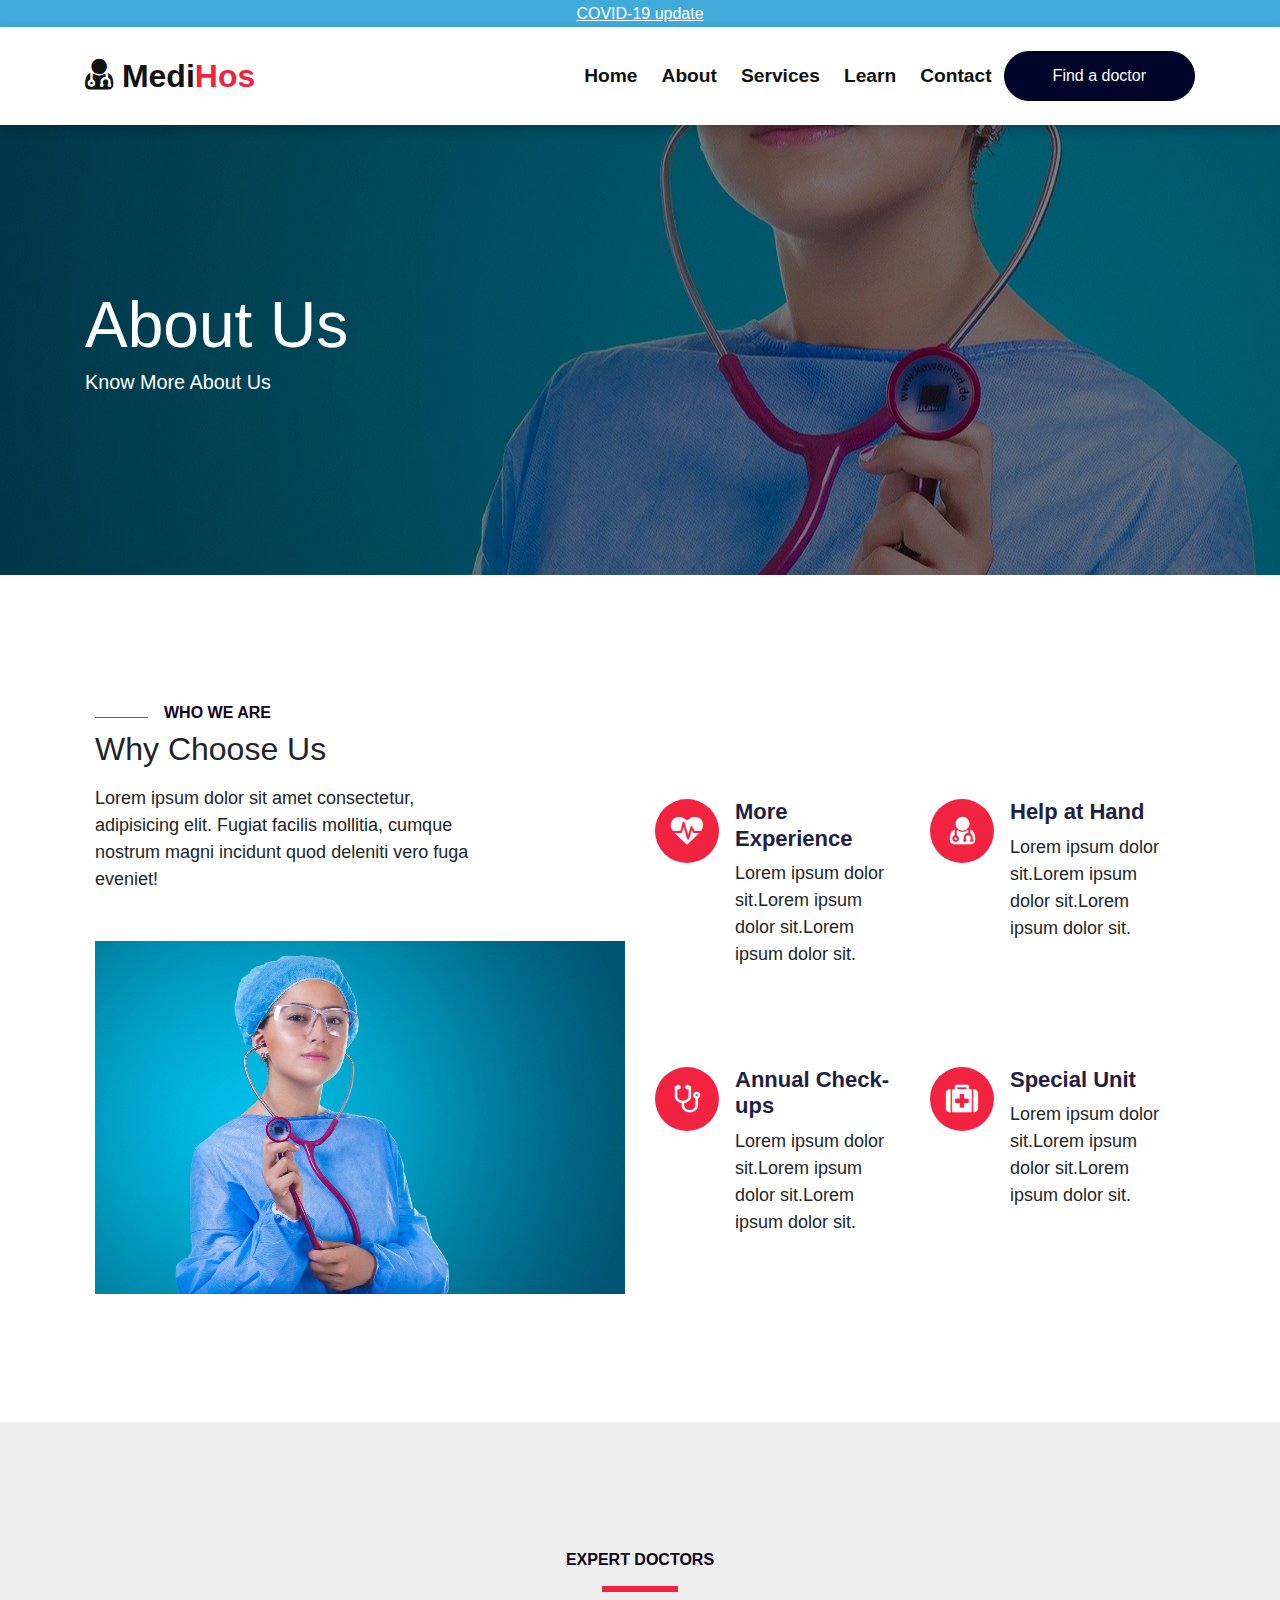
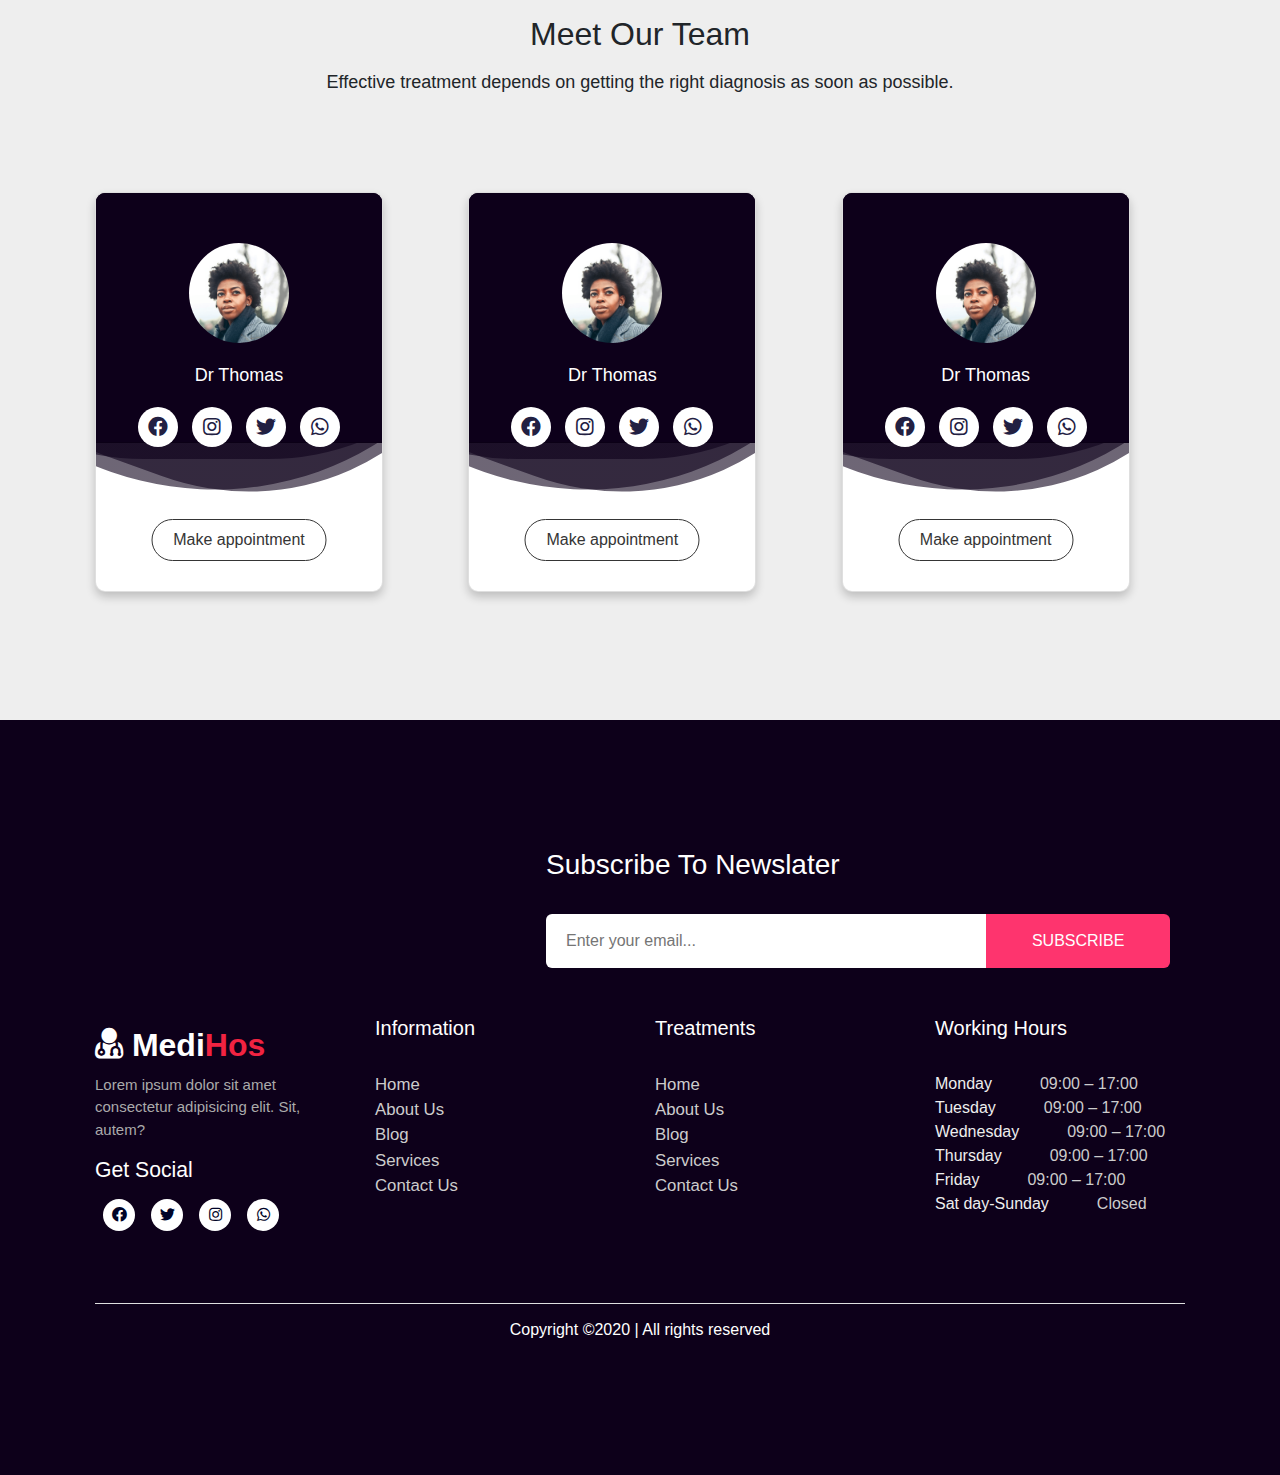
==== about.html @ 7fd62945 "initial commit" ====
<!DOCTYPE html>
<html lang="en">
<head>
    <meta charset="UTF-8">
    <meta name="viewport" content="width=device-width, initial-scale=1.0">
    <title>MEDIHOS HOPITAL| ABOUT</title>
    <link rel="shortcut icon" href="#">

    <!-- bootstrap cdn -->
    <link rel="stylesheet" href="https://stackpath.bootstrapcdn.com/bootstrap/4.5.2/css/bootstrap.min.css" integrity="sha384-JcKb8q3iqJ61gNV9KGb8thSsNjpSL0n8PARn9HuZOnIxN0hoP+VmmDGMN5t9UJ0Z" crossorigin="anonymous">

    <!-- google icons -->
    <link href="https://fonts.googleapis.com/icon?family=Material+Icons" rel="stylesheet">

    <!-- fontawesome icons -->
    <link rel="stylesheet" href="https://cdnjs.cloudflare.com/ajax/libs/font-awesome/5.12.1/css/all.min.css">
    <link rel="stylesheet" href="https://cdnjs.cloudflare.com/ajax/libs/font-awesome/4.7.0/css/font-awesome.min.css">
    <!-- custom css -->
    <link rel="stylesheet" href="css/main.css">
</head>
<body>

    <!-- small header -->
    <div class="header-sm">
        <div class="container">
            <a href="#">COVID-19 update</a>
        </div>
    </div>
    <!-- end -->
    
    <!-- navigation -->
    <nav class="navbar navbar-expand-lg">
        <div class="container">
            <a class="navbar-brand" href="/index.html"><i class="fa fa-user-md"></i> Medi<span>Hos</span></a>

            <button class="navbar-toggler"
            type="button"
            data-toggle="collapse"
            data-target="#navbarResponsive">
                <div class="toggler-icon"></div>
                <div class="toggler-icon"></div>
                <div class="toggler-icon"></div>
            </button>

            <div class="collapse navbar-collapse" id="navbarResponsive">
                <ul class="navbar-nav ml-auto">
                    <li class="nav-item">
                        <a href="/index.html" class="nav-link">Home</a>
                    </li>
                    <li class="nav-item">
                        <a href="/about.html" class="nav-link active">About</a>
                    </li>
                    <li class="nav-item">
                        <a href="/services.html" class="nav-link">Services</a>
                    </li>
                    <li class="nav-item">
                        <a href="/blog.html" class="nav-link">Learn</a>
                    </li>
                    <li class="nav-item">
                        <a href="/contact.html" class="nav-link">Contact</a>
                    </li>
                </ul>

                <a class="btn" href="/contact.html">Find a doctor</a>
            </div>

        </div>
    </nav>
    <!-- end -->

    <!-- hero section -->
    <div class="hero-sm">
        <div class="container">
            <h2 class="mb-1">
                About Us
            </h2>
            <p>Know more about us</p>
        </div>
    </div>
    <!-- end -->

    <!-- =============== END HEADER =============  -->


    <!-- about us -->
    <section class="about about-p">
        <div class="container py-5">
            <div class="row">
                <div class="col-md-6">
                    <div class="title">
                        <h6><span></span>Who we are</h6>
                        <h2 class="mb-3">
                            Why Choose Us
                        </h2>
                        <p class="mb-5">
                            Lorem ipsum dolor sit amet 
                            consectetur, adipisicing elit. 
                            Fugiat facilis mollitia, cumque 
                            nostrum magni incidunt quod 
                            deleniti vero fuga eveniet!
                        </p>
                    </div>
                    <div class="image-cont">
                        <img src="/image/nurse-2141808_1920.jpg" alt="image" class="img-fluid">
                    </div>
                </div>

                <div class="col-md-6 d-flex justify-content-center mt-5">
                    <div class="feature-cont mt-5">
                        <div class="feature">
                                <div class="icon">
                                    <i class="fa fa-heartbeat"></i>
                                </div>
                                <div class="info-feature">
                                    <h5>More Experience</h5>
                                    <p>
                                        Lorem ipsum dolor sit.Lorem 
                                        ipsum dolor sit.Lorem ipsum 
                                        dolor sit.
                                    </p>
                                </div>
                        </div>

                        <div class="feature">
                                <div class="icon">
                                    <i class="fa fa-user-md"></i>
                                </div>
                                <div class="info-feature">
                                    <h5>Help at Hand</h5>
                                    <p>
                                        Lorem ipsum dolor sit.Lorem 
                                        ipsum dolor sit.Lorem ipsum 
                                        dolor sit.
                                    </p>
                                </div>
                        </div>

                        <div class="feature">
                                <div class="icon">
                                    <i class="fa fa-stethoscope"></i>
                                </div>
                                <div class="info-feature">
                                    <h5>Annual Check-ups</h5>
                                    <p>
                                        Lorem ipsum dolor sit.Lorem 
                                        ipsum dolor sit.Lorem ipsum 
                                        dolor sit.
                                    </p>
                                </div>
                        </div>

                        <div class="feature">
                                <div class="icon">
                                    <i class="fa fa-medkit"></i>
                                </div>
                                <div class="info-feature">
                                    <h5>Special Unit</h5>
                                    <p>
                                        Lorem ipsum dolor sit.Lorem 
                                        ipsum dolor sit.Lorem ipsum 
                                        dolor sit.
                                    </p>
                                </div>
                        </div>
                    </div>
                </div>
            </div>
        </div>
    </section>
    <!-- end -->

    <!-- our team -->
    <section class="team">
        <div class="container py-5">
            <div class="title text-center">
                <h6>expert doctors</h6>
                <p class="line"></p>
                <h2 class="mb-3">
                    Meet Our Team
                </h2>
                <p class="mb-5 mx-auto">
                    Effective treatment depends on 
                    getting the right diagnosis as 
                    soon as possible.
                </p>
            </div>
            <div class="row">
                <div class="col-md-4 mt-5">
                    <div class="card">
                        <div class="card-header">
                            <img src="image/client2.png" class="rounded-circle card-img-top" alt="image">
                            <h5 class="card-title">Dr Thomas</h5>
                        </div>
                        <div class="wave-container">
                            <div class="wave"></div>
                            <div class="wave"></div>
                            <div class="wave"></div>
                        </div>
                        <div class="icons">
                            <a href="#" class="link"><i class="fab fa-facebook-f"></i></a>
                            <a href="#" class="link"><i class="fab fa-instagram"></i></a>
                            <a href="#" class="link"><i class="fab fa-twitter"></i></a>
                            <a href="#" class="link"><i class="fab fa-whatsapp"></i></a>
                        </div>
                        <div class="more"><a href="#" class="btn btn-primary">Make appointment</a></div>
                    </div>
                </div>
                <div class="col-md-4 mt-5">
                    <div class="card">
                        <div class="card-header">
                            <img src="image/client2.png" class="rounded-circle card-img-top" alt="image">
                            <h5 class="card-title">Dr Thomas</h5>
                        </div>
                        <div class="wave-container">
                            <div class="wave"></div>
                            <div class="wave"></div>
                            <div class="wave"></div>
                        </div>
                        <div class="icons">
                            <a href="#" class="link"><i class="fab fa-facebook-f"></i></a>
                            <a href="#" class="link"><i class="fab fa-instagram"></i></a>
                            <a href="#" class="link"><i class="fab fa-twitter"></i></a>
                            <a href="#" class="link"><i class="fab fa-whatsapp"></i></a>
                        </div>
                        <div class="more"><a href="#" class="btn btn-primary">Make appointment</a></div>
                    </div>
                </div>
                <div class="col-md-4 mt-5">
                    <div class="card">
                        <div class="card-header">
                            <img src="image/client2.png" class="rounded-circle card-img-top" alt="image">
                            <h5 class="card-title">Dr Thomas</h5>
                        </div>
                        <div class="wave-container">
                            <div class="wave"></div>
                            <div class="wave"></div>
                            <div class="wave"></div>
                        </div>
                        <div class="icons">
                            <a href="#" class="link"><i class="fab fa-facebook-f"></i></a>
                            <a href="#" class="link"><i class="fab fa-instagram"></i></a>
                            <a href="#" class="link"><i class="fab fa-twitter"></i></a>
                            <a href="#" class="link"><i class="fab fa-whatsapp"></i></a>
                        </div>
                        <div class="more"><a href="#" class="btn btn-primary">Make appointment</a></div>
                    </div>
                </div>
            </div>
        </div>
    </section>
    <!-- end -->



    <!-- =================== FOOTER ================ -->
    <footer>
        <div class="container py-5">
            <div class="col-md-12 mb-5">
                <h3>Subscribe To Newslater</h3>
                <form action="#" method="post">
                    <input type="email" class="" name="Email" placeholder="Enter your email..." required="">
                    <button class="btn1"> Subscribe</button>
                </form>
            </div>
            <div class="row mt-5">
                <div class="col-md-3 about-f">
                    <a class="navbar-brand" href="/index.html"><i class="fa fa-user-md"></i> Medi<span>Hos</span></a>
                    <p>
                        Lorem ipsum dolor sit amet 
                        consectetur adipisicing elit. 
                        Sit, autem?
                    </p>
                    <h4>Get Social</h4>
                    <ul class="list-unstyled">
                        <li>
                            <a href="#" class="link"><i class="fab fa-facebook-f"></i></a>
                        </li>
                        <li>
                            <a href="#" class="link"><i class="fab fa-twitter"></i></a>
                        </li>
                        <li>
                            <a href="#" class="link"><i class="fab fa-instagram"></i></a>
                        </li>
                        <li>
                            <a href="#" class="link"><i class="fab fa-whatsapp"></i></a>
                        </li>
                    </ul>
                </div>
                <div class="col-md-3 info-f">
                    <h3 class="footer-title">Information</h3>
                    <ul class="list-unstyled">
                        <li>
                            <a href="index.html">Home</a>
                        </li>
                        <li>
                            <a href="about.html">About Us</a>
                        </li>
                        <li>
                            <a href="blog.html">Blog</a>
                        </li>
                        <li>
                            <a href="services.html">Services</a>
                        </li>
                        <li>
                            <a href="contact.html">Contact Us</a>
                        </li>
                    </ul>
                </div>
                <div class="col-md-3 info-f">
                    <h3 class="footer-title">Treatments</h3>
                    <ul class="list-unstyled">
                        <li>
                            <a href="index.html">Home</a>
                        </li>
                        <li>
                            <a href="about.html">About Us</a>
                        </li>
                        <li>
                            <a href="blog.html">Blog</a>
                        </li>
                        <li>
                            <a href="services.html">Services</a>
                        </li>
                        <li>
                            <a href="contact.html">Contact Us</a>
                        </li>
                    </ul>
                </div>
                <div class="col-md-3 work-hrs">
                    <h3 class="footer-title">Working Hours</h3>
                    <ul class="wrk-schedule-block list-unstyled">
                        <li>Monday<span class="schedule-time pl-5">09:00 – 17:00</span></li>
                        <li>Tuesday<span class="schedule-time pl-5">09:00 – 17:00</span></li>
                        <li>Wednesday<span class="schedule-time pl-5">09:00 – 17:00</span></li>
                        <li>Thursday<span class="schedule-time pl-5">09:00 – 17:00</span></li>
                        <li>Friday<span class="schedule-time pl-5">09:00 – 17:00</span></li>
                        <li>Sat day-Sunday<span class="schedule-time pl-5">Closed</span></li>
                    </ul>
                </div>
            </div>

            <hr class="bg-light mt-5">

            <h6 class="copy text-center">Copyright &copy;2020 | All rights reserved</h6>
        </div>
    </footer>

    <div class="icons d-none">
        <a href="#" class="link"><i class="fab fa-facebook-f"></i></a>
        <a href="#" class="link"><i class="fab fa-instagram"></i></a>
        <a href="#" class="link"><i class="fab fa-twitter"></i></a>
        <a href="#" class="link"><i class="fab fa-whatsapp"></i></a>
        <a href="#" class="link"><i class="fa fa-long-arrow-right"></i></a>
    </div>

    <!-- JS, Popper.js, and jQuery -->
    <script src="https://code.jquery.com/jquery-3.5.1.slim.min.js" integrity="sha384-DfXdz2htPH0lsSSs5nCTpuj/zy4C+OGpamoFVy38MVBnE+IbbVYUew+OrCXaRkfj" crossorigin="anonymous"></script>
    <script src="https://cdn.jsdelivr.net/npm/popper.js@1.16.1/dist/umd/popper.min.js" integrity="sha384-9/reFTGAW83EW2RDu2S0VKaIzap3H66lZH81PoYlFhbGU+6BZp6G7niu735Sk7lN" crossorigin="anonymous"></script>
    <script src="https://stackpath.bootstrapcdn.com/bootstrap/4.5.2/js/bootstrap.min.js" integrity="sha384-B4gt1jrGC7Jh4AgTPSdUtOBvfO8shuf57BaghqFfPlYxofvL8/KUEfYiJOMMV+rV" crossorigin="anonymous"></script>
    
    <!-- custom script -->
    <script src="script/main.js"></script>
</body>
</html>
---- css/main.css ----
* {
    margin: 0;
    padding: 0;
    box-sizing: border-box;
}
body {
    overflow-x: hidden;
    font-family: 'Lucida Sans', 'Lucida Sans Regular', 'Lucida Grande', 'Lucida Sans Unicode', Geneva, Verdana, sans-serif;
}
a {
    text-decoration: none;
}
.btn{
    color: #fff;
    padding: 0.75rem 3rem;
    border: 0.2rem solid #fff;
    background: transparent;
    border-radius: 30px;
    transition: 0.3s ease;
}
.btn:hover {
    background: #fff;
    color: #f12341;
}


/* SMALL HEADER */
.header-sm {
    background: #40aadb;
    /* padding: 0.025rem; */
    color: #fff;
}
.header-sm .container {
    padding: 0.1rem;
    display: flex;
    align-items: center;
    justify-content: center;
}
.header-sm a {
    text-decoration: underline;
    color: #fff;
    transition: 0.3s ease;
}
.header-sm a:hover {
    color: #222042;
}

/* NAVIGATION */
.navbar {
    padding: 1.25rem;
    box-shadow: 0px 5px 10px 0 rgba(0, 0, 0, 0.2);
}
.navbar-brand {
    color: #111;
    font-weight: bolder;
    font-size: 2rem;
}
.navbar-brand i {
    font-size: 2.25rem;
}
.navbar-brand span {
    color: #f12341;
}
.navbar .toggler-icon {
    width: 2.75rem;
    height: 0.5rem;
    background-color: #222;
    margin-bottom: 0.25rem;
}

.nav-item {
    padding: 0.25rem;
}
.nav-link {
    font-size: 1.2rem;
    font-weight: 700;
    color: #111;
}

.navbar .btn {
    background: #000428 !important;
    border:0.1rem solid #000428 !important;
}
.navbar .btn:hover {
    background: transparent !important;
    color: #000428 !important;
    
}
/* END */

/* HERO */
.hero {
    background: linear-gradient(rgba(0,0,0,0.2), rgba(0,0,0,0.5)),
    url('/image/nurse-2141808_1920.jpg') no-repeat center center;
    background: linear-gradient( rgba(46, 108, 201, 0.3), 
    rgba(46, 82, 201, 0.2)),
    url('/image/pexels-gustavo-fring-4173251.jpg') no-repeat center;
    height: 100vh;
    background-size: cover;
    display: flex;
    align-items: center;
    justify-content: center;
}
.hero .container h2{
    font-size: 3.125rem;
    color: #fff;
    width: 50%;
}
.hero .container p{
    font-size: 1.125rem;
    color: #fff;
    width: 50%;
}
.container .btn{
    color: #fff;
    padding: 0.75rem 3rem;
    border: 0.2rem solid #fff;
    background: transparent;
    border-radius: 30px;
    transition: 0.3s ease;
}
.container .btn:hover {
    background: #fff;
    color: #f12341;
}
/* Medium (md) devices (tablets, 768px and up) */
@media (max-width: 768px) {
    .hero .container h2{
        font-size: 2.125rem;
        width: 100%;
    }
    .hero .container p{
        font-size: 0.75rem;
        width: 100%;
    }
}
/* end */

/* ABOUT SECTION */
.about {
    padding: 5rem;
}
.title h6 {
    text-transform: uppercase;
    font-weight: 900;
    color: #0d001a;
}
.title h6 span {
    background: #f12341;
    width: 10%;
    height: 0.1rem;
    display: inline-block;
    margin-right: 1rem;
}
.about .title h2 {
    width: 75%;
}
.title p {
    font-size: 1.125rem;
    width: 75%;
}

.about .feature-cont {
    display: grid;
    grid-template-columns: 1fr 1fr;
    grid-column-gap: 20px;
    grid-row-gap: 40px;
    margin-top: 40px;
}
.about .feature-cont .feature {
    margin-right: 1rem;
    display: flex;
}
.feature .icon {
    padding-right: 1rem;
}
.feature i {
    height: 4rem;
    width: 4rem;
    color: white;
    background: #f12341;
    border-radius: 50%;
    display: flex;
    justify-content: center;
    align-items: center;
    font-size: 2rem;
}
.feature h5 {
    font-size: 1.375rem;
    color: #222042;
    font-weight: 900;
}
.feature p {
    font-size: 1.125rem;
}

.about img {
    transform: scaleX(-1);
}

/* Medium (md) devices (tablets, 768px and up) */
@media (max-width: 768px) {
    .about {
        padding: 1rem;
        padding-top: 4rem;
    }
    .about .title h2 {
        width: 100%;
    }
    .title p {
        font-size: 1.125rem;
        width: 100%;
    }
    .about .feature-cont {
        display: grid;
        grid-template-columns: 1fr;
        grid-column-gap: 0px;
    }
    .about .img-fluid {
        margin-top: 3rem;
    }
}


/* SERVICES */
.services {
    background: #ddd;
    padding: 5rem;
}
.services .row {
    align-items: center;
}
.tests {
    margin-top: 2rem;
    margin-bottom: 2rem;
}
.tests .item {
    font-size: 1.125rem;
    color: #000428;
}
.tests .item i{
    color: #f12341;
    font-weight: 900;
    font-size: 1.125rem;
    padding-right: 1.25rem;
}
.services .btn {
    border-color: #f12341;
    background: #f12341;
}

/* Medium (md) devices (tablets, 768px and up) */
@media (max-width: 768px) {
    .services {
        padding: 1.2rem;
    }
    .services img {
        display: none;
    }
}


/* CONTACT */
.contact {
    background: linear-gradient(rgba(0,0,0,0.5), rgba(0,0,0,0.5)),
    url('/image/pexels-jonathan-meyer-668300.jpg') center center;
    background-attachment: fixed;
    padding: 5rem;
    color: #fff;
}
.contact .row {
    display: flex;
}
.apply-info .icon i {
    height: 5rem;
    width: 5rem;
    color: white;
    background: #f12341;
    border-radius: 50%;
    display: flex;
    justify-content: center;
    align-items: center;
    font-size: 2rem;
}
.apply-info .info-feature h5 {
    font-size: 1.375rem;
    font-weight: 900;
}
.apply-info .info-feature p {
    font-size: 1.025rem;
    color: #ddd;
}
.apply-info .info-feature a {
    font-size: 1.125rem;
    color: #fff;
    font-weight: 700;
}

.form-item {
    align-self: center;
}
.apply-form-cont {
    background: #777;
    padding: 0.75rem;

}
.apply-form {
    background: #fff;
    padding: 1rem;
    min-height: 500px;
    display: flex;
    align-items: center;
    border-radius: 0.25rem;
}
.apply-form form h5 {
    color: #000428;
    text-align: center;
    margin-bottom: 1.25rem;
    font-size: 2rem;
}
.apply-form form .btn{
    background:#f12341;
    border-color:#f12341;
    color: #fff;
    font-size: 1.125rem;
}
.apply-form form .btn:hover {
    background: transparent;
    color: #000428;
}

/* Medium (md) devices (tablets, 768px and up) */
@media (max-width: 768px) {
    .contact {
        padding: 1.25rem;
    }
}


/* Testimonials */
.testimonials {
    padding: 5rem;
}
.testimonials i {
    color: #f12341;
    font-size: 2rem;
    padding-right: 0.725rem;
}
.testimonials blockquote{
    font-style: italic;
}
.testimonials blockquote cite{
    font-style: normal;
    color: #000248;
}
p.line {
    background: #f12341;
    width: 7%;
    height: 0.4rem;
    display: inline-block;
    margin-top: 0.5rem;
}


/* ====================== ABOUT PAGE ====================== */
.hero-sm {
    background: linear-gradient(rgba(0,0,0,0.5), rgba(0,0,0,0.5)),
    url('/image/nurse-2141808_1920.jpg') no-repeat center center;
    height: 50vh;
    color: #fff;
    display: flex;
    align-items: center;
}
.hero-sm h2 {
    color: #fff;
    font-size: 4rem;
}
.hero-sm p {
    text-transform: capitalize;
    font-size: 1.2375rem;
}

/* team */
.team {
    background: #eee;
    padding: 5rem;
}
.team .card {
    position: relative;
    height: 25rem;
    width: 18rem;
    overflow: hidden;
    box-shadow: 0px 5px 10px 0 rgba(0, 0, 0, 0.2);
    border-radius: 10px;
    background: #fff;
}
.card-header {
    position: absolute;
    width: 100%;
    height: 250px;
    overflow: hidden;
    background: #0d001a;
    z-index: 1;
}
.card-header img {
    position: absolute;
    width: 100px;
    height: 100px;
    object-fit: cover;
    top: 50px;
    left: 50%;
    transform: translateX(-50%);
    border-radius: 50%;
}
.card-header h5 {
    color: #fff;
    font-size: 18px;
    margin-top: 160px;
    text-align: center;  
}

.wave-container {
    position: absolute;
    width: 100%;
    height: 70%;
    top: 0;
}
.wave {
    position: absolute;
    height: 600px;
    width: 620px;
    opacity: 0.6;
    border-radius: 40%;
    left: -200px;
    top: -112%;
    background: radial-gradient(#0d001a , #0d001a);
    animation: wave 5s infinite linear;
}
.wave:nth-child(1) {
    transform: rotate(20deg);
    top: -115%;
    border-bottom-left-radius: 50%;
}
.wave:nth-child(2) {
    transform: rotate(30deg);
    border-bottom-right-radius: 50%;
    top: -110%;
}
.wave:nth-child(3) {
    transform: rotate(360deg);
    top: -120%;
}

.card .icons {
    position: absolute;
    top: 52%;
    height: 100px;
    width: 100%;
    left: 50%;
    transform: translateX(-50%);
    z-index: 1;
    display: flex;
    justify-content: center;
}
.card .link {
    height: 40px;
    width: 40px;
    margin: 7px;
    color: #222042;
    background: #fff;
    border-radius: 50%;
    display: flex;
    justify-content: center;
    align-items: center;
    font-size: 20px;
    transition: 0.4s;
}
.card .link:hover {
    background: white;
    color: rgb(39, 39, 39);
}
.card .more {
    position: absolute;
    bottom: 30px;
    left: 50%;
    transform: translateX(-50%);
}
.card .more .btn {
    text-decoration: none;
    padding: 0.5rem 0.2rem;
    width: 175px;
    color: #353535;
    border: solid 1px #353535;
    border-radius: 30px;
    transition: 0.4s;
}
  
.card .more .btn:hover {
    background: #353535;
    color: white;
}
/* Medium (md) devices (tablets, 768px and up) */
@media (max-width: 768px) {
    .team {
        padding: 1.25rem;
    }
    .hero-sm h2 {
        font-size: 3rem;
    }
    p.line {
        width: 40%;
    }
    
    .team .row .col-md-4 {
        display: flex;
        justify-content: center;
    }
    .card .link {
        height: 2rem;
        width: 2rem;
        font-size: 1rem;
    }
    .card .more .btn {
        width: 160px;
        font-size: 0.975rem;
        border-radius: 30px;
    }
}
/* end team */
/* ============== end about page =========== */

/* ====================== SERVICES PAGE ====================== */
.services-p .feature {
    display: flex;
}
.services-p .feature h5 {
    font-size: 1.125rem;
}
.services-p .feature p {
    font-size: 1.025rem;
}
.services-p .col-md-3 {
    margin-top: 1.5rem;
}

/* features */
.features {
    padding: 5rem;
    background: linear-gradient(rgba(0,0,0,0.5), rgba(0,0,0,0.5)),
    url('/image/pexels-jonathan-meyer-668300.jpg') no-repeat center center;
}
.features .title {
    color: #fff;
}
.features .feature {
    background: #fff;
    box-shadow: 0px 5px 10px 0 rgba(0, 0, 0, 0.2);
    border-radius: 10px;
    padding: 2rem;
}

/* Medium (md) devices (tablets, 768px and up) */
@media (max-width: 768px) {
    .features {
        padding: 1.25rem;
    }
    .features .col-md-3 {
        margin-top: 1.25rem;
    }

}


/* end features */
/* ============== end services page =========== */







/* FOOTER */
footer {
    padding: 5rem;
    background: #0d001a;
}
footer .col-md-12 {
    width: 60%;
    margin-left: auto;
}
footer .col-md-12 h3 {
    color: #fff;
    margin-bottom: 2rem;
}
footer form {
    display: flex;
}
footer form .btn1 {
    color: #fff;
    font-size: 16px;
    border: none;
    text-transform: uppercase;
    -webkit-transition: 0.5s all;
    -moz-transition: 0.5s all;
    transition: 0.5s all;
    background: #fe346e;
    font-weight: 500;
    cursor: pointer;
    border-radius: 0;
    padding: 0px 20px;
    width: 40%;
    height: 54px;
    -webkit-border-top-right-radius: 6px;
    -webkit-border-bottom-right-radius: 6px;
    -moz-border-radius-topright: 6px;
    -moz-border-radius-bottomright: 6px;
    border-top-right-radius: 6px;
    border-bottom-right-radius: 6px;
}
footer input[type="email"] {
    padding: 0 20px;
    font-size: 16px;
    color: #000;
    outline: none;
    border: none;
    line-height: 30px;
    flex-basis: 100%;
    background: #fff;
    height: 54px;
    border: none;
    -webkit-border-top-left-radius: 6px;
    -webkit-border-bottom-left-radius: 6px;
    -moz-border-radius-topleft: 6px;
    -moz-border-radius-bottomleft: 6px;
    border-top-left-radius: 6px;
    border-bottom-left-radius: 6px;
}
footer .navbar-brand {
    color: #fff;
}

footer .about-f p {
    font-size: 0.9375rem;
    color: #aaa;
}
footer .about-f h4 {
    font-size: 1.325rem;
    color: #fff;
}
footer .about-f .list-unstyled {
    display: flex;
}
footer .about-f .list-unstyled li {
    padding: 0.5rem;
}
footer .about-f .list-unstyled li a {
    height: 2rem;
    width: 2rem;
    color: #000428;
    background: #fff;
    border-radius: 50%;
    display: flex;
    justify-content: center;
    align-items: center;
    font-size: 0.9375rem;
    transition: 0.3s ease;
}
footer .about-f .list-unstyled li a:hover {
    background: #f12341;
}

footer .footer-title {
    font-size: 1.25rem;
    color: #fff;
    margin-bottom: 2rem;
}
footer .info-f a {
    font-size: 1.05rem;
    color: #ccc;
}

footer .work-hrs li {
    color: #eee;
}
footer .work-hrs li span {
    color: #ccc;
    font-weight: 400;
}

footer .copy {
    color: #fff;
}


/* Medium (md) devices (tablets, 768px and up) */
@media (max-width: 768px) {
    footer {
        padding: 1.25rem;
    }
    footer .col-md-12 {
        width: 100%;
    }
    footer form {
        width: 100%;
    display: block;
    }
    footer input[type="email"] {        
        line-height: 30px;
        width: 100%;
        height: 54px;
        border-radius: 6px;
        margin-bottom: 10px;
    }
    footer form .btn1 {
        width: 100%;
        border-radius: 6px;
    }
    footer .col-md-12 h3 {
        text-align: center;
    }

    .footer-title {
        margin-top: 2rem;
    }
}
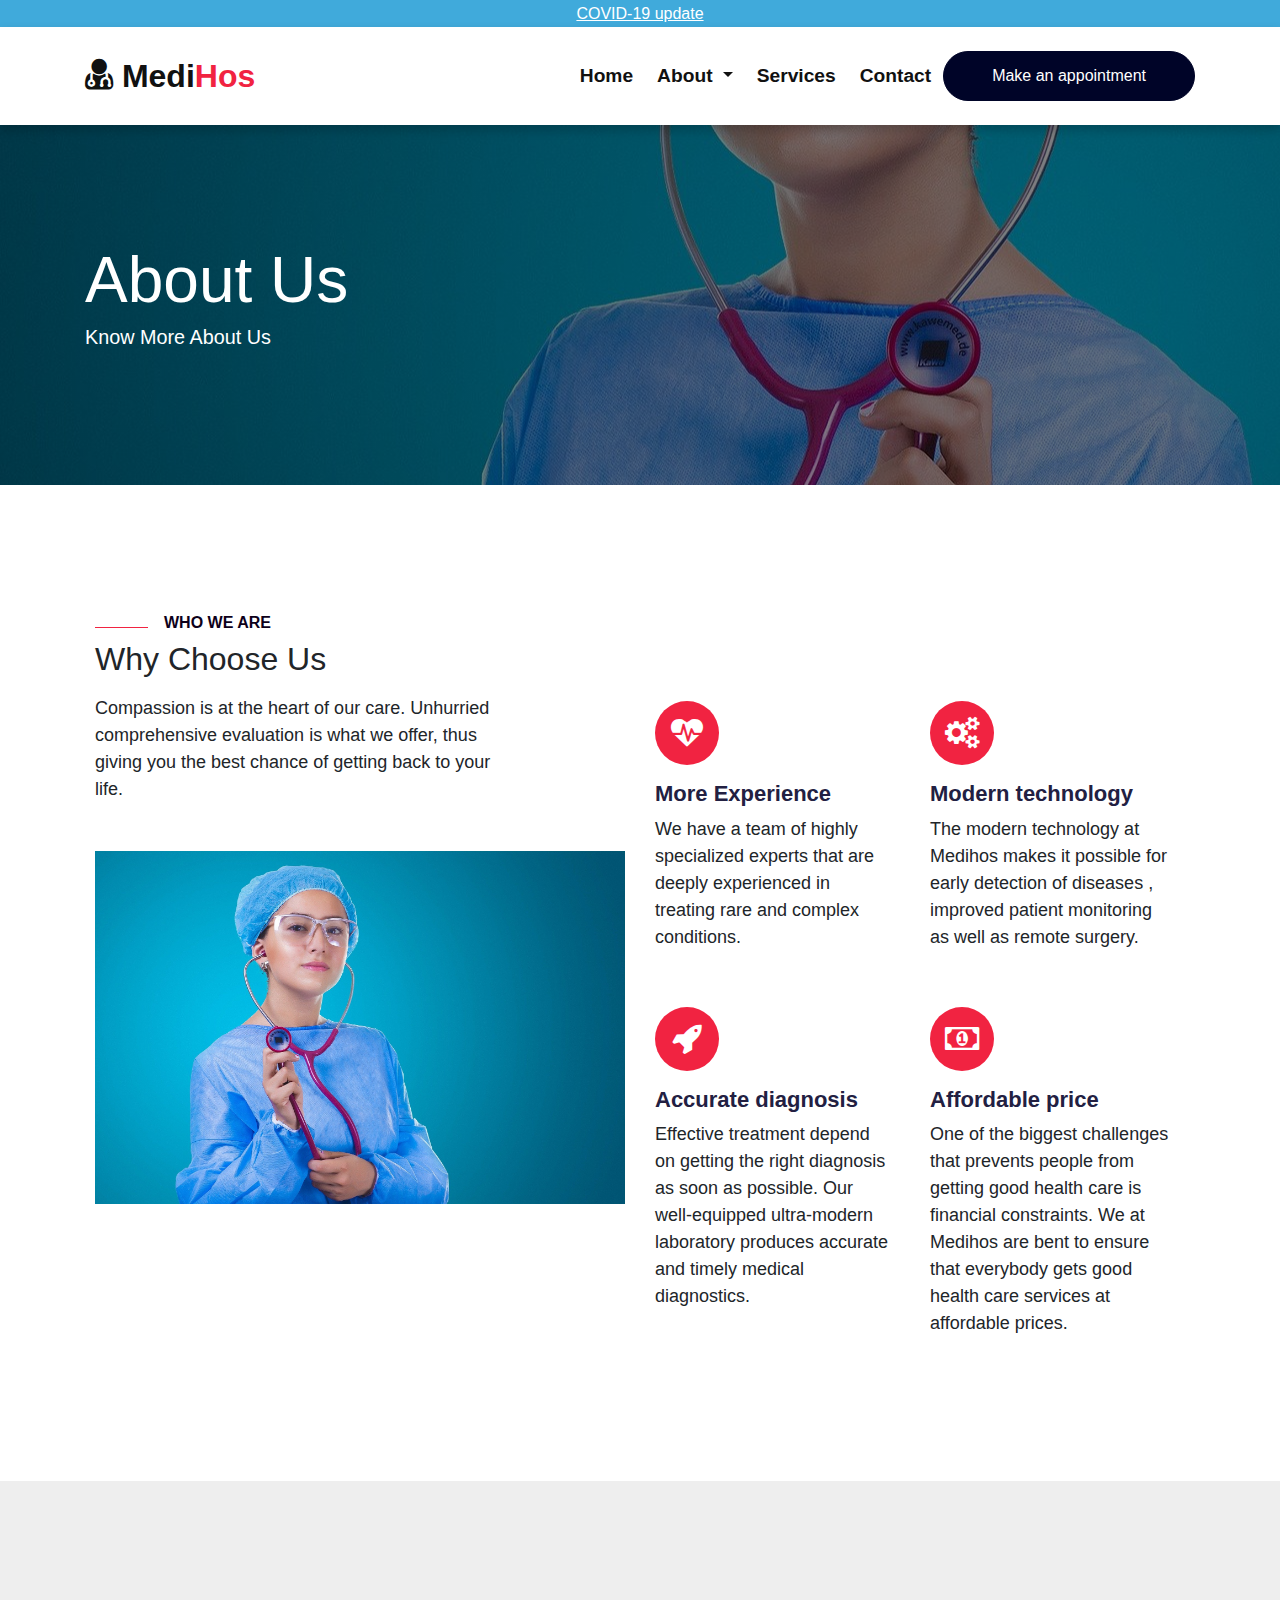
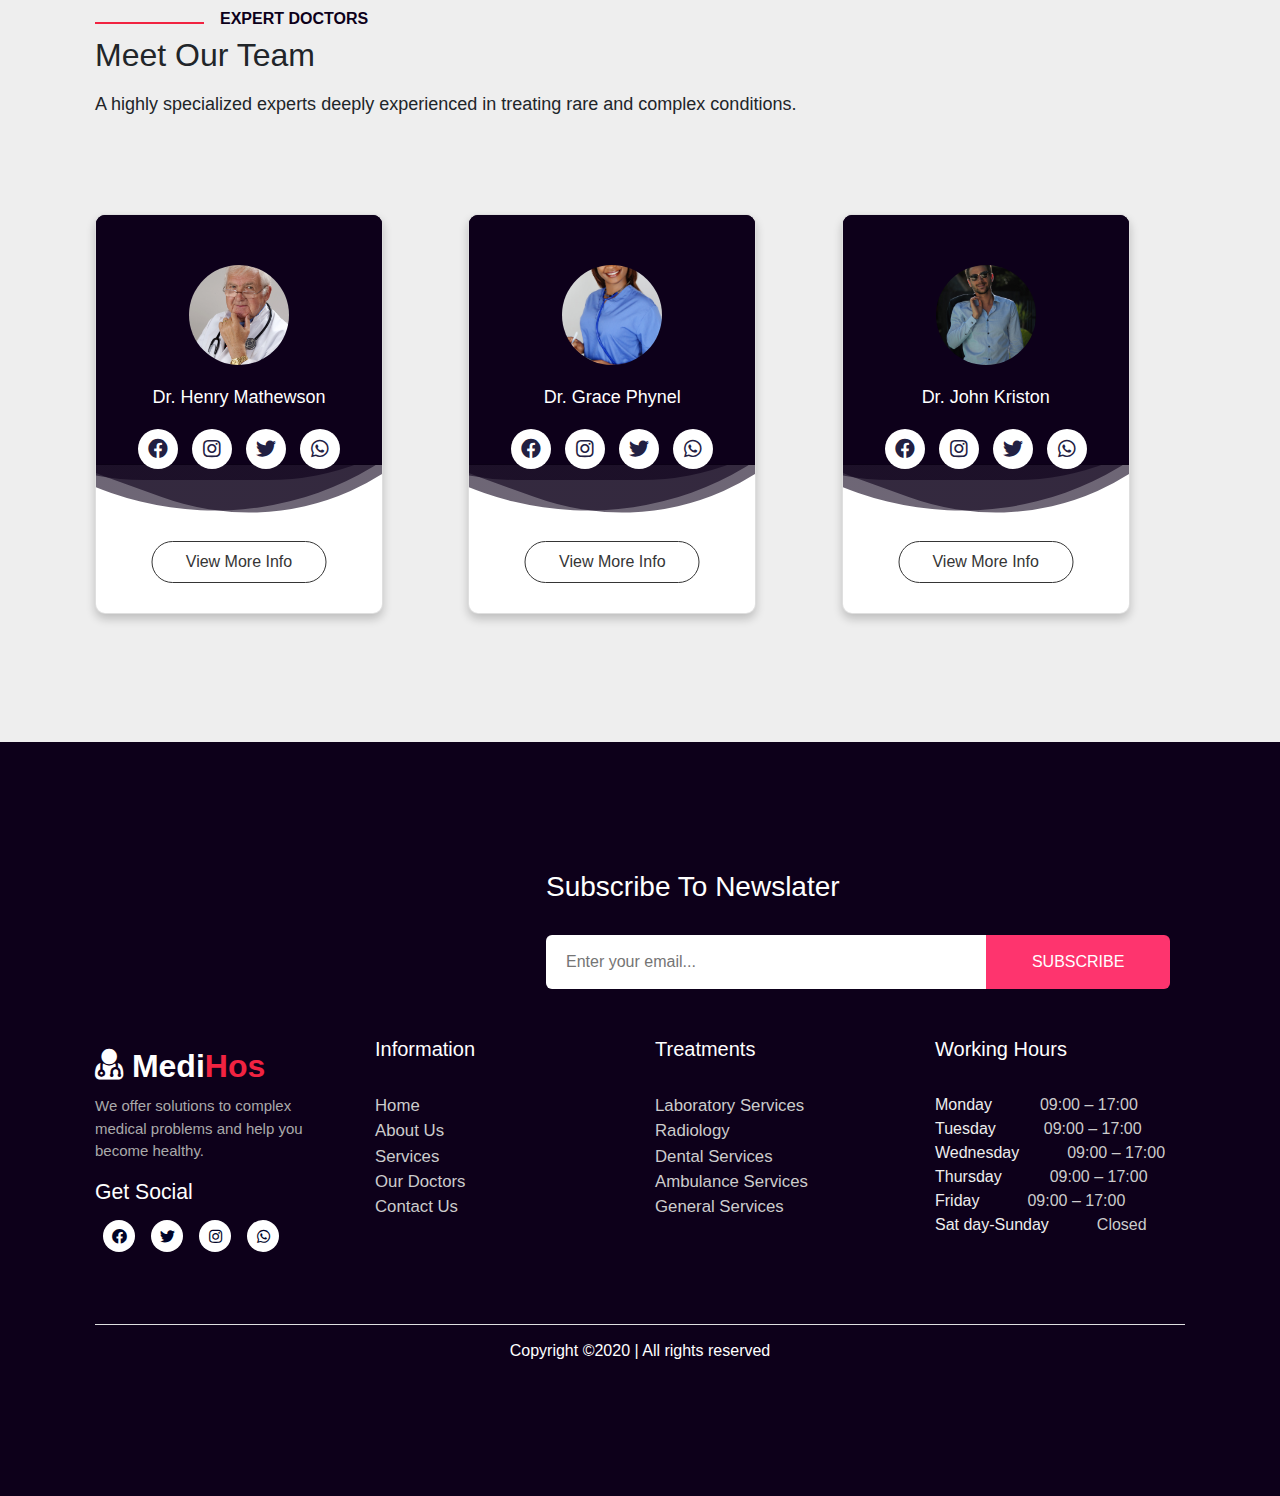
==== commit 7a8d5074: "finetune stage2" ====
--- a/about.html
+++ b/about.html
@@ -45,23 +45,27 @@
             <div class="collapse navbar-collapse" id="navbarResponsive">
                 <ul class="navbar-nav ml-auto">
                     <li class="nav-item">
-                        <a href="/index.html" class="nav-link">Home</a>
+                        <a href="/index.html" class="nav-link active">Home</a>
                     </li>
-                    <li class="nav-item">
-                        <a href="/about.html" class="nav-link active">About</a>
-                    </li>
+                    <li class="nav-item dropdown">
+                        <a class="nav-link dropdown-toggle" href="about.html" id="navbarDropdown" role="button" data-toggle="dropdown" aria-haspopup="true" aria-expanded="false">
+                          About
+                        </a>
+                        <div class="dropdown-menu" 
+                        aria-labelledby="navbarDropdown">
+                          <a class="dropdown-item" href="about.html">Who We Are</a>
+                          <a class="dropdown-item" href="doctors.html">Our Doctors</a>
+                        </div>
+                      </li>
                     <li class="nav-item">
                         <a href="/services.html" class="nav-link">Services</a>
-                    </li>
-                    <li class="nav-item">
-                        <a href="/blog.html" class="nav-link">Learn</a>
                     </li>
                     <li class="nav-item">
                         <a href="/contact.html" class="nav-link">Contact</a>
                     </li>
                 </ul>
 
-                <a class="btn" href="/contact.html">Find a doctor</a>
+                <a class="btn" href="/contact.html">Make an appointment</a>
             </div>
 
         </div>
@@ -93,11 +97,10 @@
                             Why Choose Us
                         </h2>
                         <p class="mb-5">
-                            Lorem ipsum dolor sit amet 
-                            consectetur, adipisicing elit. 
-                            Fugiat facilis mollitia, cumque 
-                            nostrum magni incidunt quod 
-                            deleniti vero fuga eveniet!
+                            Compassion is at the heart of our care. 
+                            Unhurried comprehensive evaluation is 
+                            what we offer, thus giving you the best 
+                            chance of getting back to your life.
                         </p>
                     </div>
                     <div class="image-cont">
@@ -106,59 +109,69 @@
                 </div>
 
                 <div class="col-md-6 d-flex justify-content-center mt-5">
-                    <div class="feature-cont mt-5">
+                    <div class="feature-cont">
                         <div class="feature">
-                                <div class="icon">
-                                    <i class="fa fa-heartbeat"></i>
-                                </div>
                                 <div class="info-feature">
+                                    <div class="icon mb-3">
+                                        <i class="fa fa-heartbeat"></i>
+                                    </div>
                                     <h5>More Experience</h5>
                                     <p>
-                                        Lorem ipsum dolor sit.Lorem 
-                                        ipsum dolor sit.Lorem ipsum 
-                                        dolor sit.
+                                        We have a team of highly 
+                                        specialized experts that are 
+                                        deeply experienced in treating 
+                                        rare and complex conditions.
                                     </p>
                                 </div>
                         </div>
 
                         <div class="feature">
-                                <div class="icon">
-                                    <i class="fa fa-user-md"></i>
-                                </div>
                                 <div class="info-feature">
-                                    <h5>Help at Hand</h5>
+                                    <div class="icon mb-3">
+                                        <i class="fa fa-cogs"></i>
+                                    </div>
+                                    <h5>Modern technology</h5>
                                     <p>
-                                        Lorem ipsum dolor sit.Lorem 
-                                        ipsum dolor sit.Lorem ipsum 
-                                        dolor sit.
+                                        The modern technology at 
+                                        Medihos makes it possible 
+                                        for early detection of diseases
+                                        , improved patient monitoring as
+                                        well as remote surgery.
                                     </p>
                                 </div>
                         </div>
 
                         <div class="feature">
-                                <div class="icon">
-                                    <i class="fa fa-stethoscope"></i>
-                                </div>
                                 <div class="info-feature">
-                                    <h5>Annual Check-ups</h5>
+                                    <div class="icon mb-3">
+                                        <i class="fa fa-rocket"></i>
+                                    </div>
+                                    <h5>Accurate diagnosis</h5>
                                     <p>
-                                        Lorem ipsum dolor sit.Lorem 
-                                        ipsum dolor sit.Lorem ipsum 
-                                        dolor sit.
+                                        Effective treatment depend on 
+                                        getting the right diagnosis as 
+                                        soon as possible. Our well-equipped
+                                        ultra-modern laboratory produces 
+                                        accurate and timely medical 
+                                        diagnostics. 
                                     </p>
                                 </div>
                         </div>
 
                         <div class="feature">
-                                <div class="icon">
-                                    <i class="fa fa-medkit"></i>
-                                </div>
                                 <div class="info-feature">
-                                    <h5>Special Unit</h5>
+                                    <div class="icon mb-3">
+                                        <i class="fa fa-money"></i>
+                                    </div>
+                                    <h5>Affordable price</h5>
                                     <p>
-                                        Lorem ipsum dolor sit.Lorem 
-                                        ipsum dolor sit.Lorem ipsum 
-                                        dolor sit.
+                                        One of the biggest challenges 
+                                        that prevents people from 
+                                        getting good health care is 
+                                        financial constraints. We at 
+                                        Medihos are bent to ensure that
+                                        everybody gets good health care 
+                                        services at affordable prices.
                                     </p>
                                 </div>
                         </div>
@@ -169,27 +182,26 @@
     </section>
     <!-- end -->
 
-    <!-- our team -->
-    <section class="team">
+     <!-- our team -->
+     <section class="team">
         <div class="container py-5">
-            <div class="title text-center">
-                <h6>expert doctors</h6>
-                <p class="line"></p>
+            <div class="title">
+                <h6><span></span>expert doctors</h6>
                 <h2 class="mb-3">
                     Meet Our Team
                 </h2>
-                <p class="mb-5 mx-auto">
-                    Effective treatment depends on 
-                    getting the right diagnosis as 
-                    soon as possible.
+                <p class="mb-5">
+                    A highly specialized experts 
+                    deeply experienced in treating 
+                    rare and complex conditions.
                 </p>
             </div>
             <div class="row">
                 <div class="col-md-4 mt-5">
                     <div class="card">
                         <div class="card-header">
-                            <img src="image/client2.png" class="rounded-circle card-img-top" alt="image">
-                            <h5 class="card-title">Dr Thomas</h5>
+                            <img src="image/doctor-2337835_1920.jpg" class="rounded-circle card-img-top" alt="image">
+                            <h5 class="card-title">Dr. Henry Mathewson</h5>
                         </div>
                         <div class="wave-container">
                             <div class="wave"></div>
@@ -202,14 +214,14 @@
                             <a href="#" class="link"><i class="fab fa-twitter"></i></a>
                             <a href="#" class="link"><i class="fab fa-whatsapp"></i></a>
                         </div>
-                        <div class="more"><a href="#" class="btn btn-primary">Make appointment</a></div>
+                        <div class="more"><a href="doctor1.html" class="btn btn-primary">View More Info</a></div>
                     </div>
                 </div>
                 <div class="col-md-4 mt-5">
                     <div class="card">
                         <div class="card-header">
-                            <img src="image/client2.png" class="rounded-circle card-img-top" alt="image">
-                            <h5 class="card-title">Dr Thomas</h5>
+                            <img src="image/hospital-5765027_1920.jpg" class="rounded-circle card-img-top" alt="image">
+                            <h5 class="card-title">Dr. Grace Phynel</h5>
                         </div>
                         <div class="wave-container">
                             <div class="wave"></div>
@@ -222,14 +234,14 @@
                             <a href="#" class="link"><i class="fab fa-twitter"></i></a>
                             <a href="#" class="link"><i class="fab fa-whatsapp"></i></a>
                         </div>
-                        <div class="more"><a href="#" class="btn btn-primary">Make appointment</a></div>
+                        <div class="more"><a href="doctor2.html" class="btn btn-primary">View More Info</a></div>
                     </div>
                 </div>
                 <div class="col-md-4 mt-5">
                     <div class="card">
                         <div class="card-header">
-                            <img src="image/client2.png" class="rounded-circle card-img-top" alt="image">
-                            <h5 class="card-title">Dr Thomas</h5>
+                            <img src="image/pexels-chloe-kala-1043471.jpg" class="rounded-circle card-img-top" alt="image">
+                            <h5 class="card-title">Dr. John Kriston</h5>
                         </div>
                         <div class="wave-container">
                             <div class="wave"></div>
@@ -242,7 +254,7 @@
                             <a href="#" class="link"><i class="fab fa-twitter"></i></a>
                             <a href="#" class="link"><i class="fab fa-whatsapp"></i></a>
                         </div>
-                        <div class="more"><a href="#" class="btn btn-primary">Make appointment</a></div>
+                        <div class="more"><a href="doctor3.html" class="btn btn-primary">View More Info</a></div>
                     </div>
                 </div>
             </div>
@@ -266,9 +278,8 @@
                 <div class="col-md-3 about-f">
                     <a class="navbar-brand" href="/index.html"><i class="fa fa-user-md"></i> Medi<span>Hos</span></a>
                     <p>
-                        Lorem ipsum dolor sit amet 
-                        consectetur adipisicing elit. 
-                        Sit, autem?
+                        We offer solutions to complex medical
+                        problems and help you become healthy.
                     </p>
                     <h4>Get Social</h4>
                     <ul class="list-unstyled">
@@ -290,19 +301,19 @@
                     <h3 class="footer-title">Information</h3>
                     <ul class="list-unstyled">
                         <li>
-                            <a href="index.html">Home</a>
-                        </li>
-                        <li>
-                            <a href="about.html">About Us</a>
-                        </li>
-                        <li>
-                            <a href="blog.html">Blog</a>
-                        </li>
-                        <li>
-                            <a href="services.html">Services</a>
-                        </li>
-                        <li>
-                            <a href="contact.html">Contact Us</a>
+                            <a href="/index.html">Home</a>
+                        </li>
+                        <li>
+                            <a href="/about.html">About Us</a>
+                        </li>
+                        <li>
+                            <a href="/services.html">Services</a>
+                        </li>
+                        <li>
+                            <a href="/doctors.html">Our Doctors</a>
+                        </li>
+                        <li>
+                            <a href="/contact.html">Contact Us</a>
                         </li>
                     </ul>
                 </div>
@@ -310,19 +321,19 @@
                     <h3 class="footer-title">Treatments</h3>
                     <ul class="list-unstyled">
                         <li>
-                            <a href="index.html">Home</a>
-                        </li>
-                        <li>
-                            <a href="about.html">About Us</a>
-                        </li>
-                        <li>
-                            <a href="blog.html">Blog</a>
-                        </li>
-                        <li>
-                            <a href="services.html">Services</a>
-                        </li>
-                        <li>
-                            <a href="contact.html">Contact Us</a>
+                            <a href="/service1.html">Laboratory Services</a>
+                        </li>
+                        <li>
+                            <a href="/service2.html">Radiology</a>
+                        </li>
+                        <li>
+                            <a href="/service3.html">Dental Services</a>
+                        </li>
+                        <li>
+                            <a href="/service4.html">Ambulance Services</a>
+                        </li>
+                        <li>
+                            <a href="/services.html">General Services</a>
                         </li>
                     </ul>
                 </div>
--- a/css/main.css
+++ b/css/main.css
@@ -93,8 +93,8 @@
 .hero {
     background: linear-gradient(rgba(0,0,0,0.2), rgba(0,0,0,0.5)),
     url('/image/nurse-2141808_1920.jpg') no-repeat center center;
-    background: linear-gradient( rgba(46, 108, 201, 0.3), 
-    rgba(46, 82, 201, 0.2)),
+    background: linear-gradient( rgba(46, 108, 201, 0.5), 
+    rgba(46, 82, 201, 0.5)),
     url('/image/pexels-gustavo-fring-4173251.jpg') no-repeat center;
     height: 100vh;
     background-size: cover;
@@ -231,23 +231,22 @@
 .services .row {
     align-items: center;
 }
-.tests {
-    margin-top: 2rem;
-    margin-bottom: 2rem;
-}
-.tests .item {
-    font-size: 1.125rem;
-    color: #000428;
-}
-.tests .item i{
-    color: #f12341;
-    font-weight: 900;
-    font-size: 1.125rem;
-    padding-right: 1.25rem;
-}
 .services .btn {
     border-color: #f12341;
     background: #f12341;
+    border-radius: 0rem !important;
+}
+.services .feature {
+    display: flex;
+}
+.services .feature h5 {
+    font-size: 1.125rem;
+}
+.services .feature p {
+    font-size: 1.025rem;
+}
+.services .col-md-3 {
+    margin-top: 1.5rem;
 }
 
 /* Medium (md) devices (tablets, 768px and up) */
@@ -255,21 +254,18 @@
     .services {
         padding: 1.2rem;
     }
-    .services img {
-        display: none;
-    }
-}
-
-
-/* CONTACT */
-.contact {
+}
+
+
+/* APPOINTMENT FORM */
+.appointment {
     background: linear-gradient(rgba(0,0,0,0.5), rgba(0,0,0,0.5)),
     url('/image/pexels-jonathan-meyer-668300.jpg') center center;
     background-attachment: fixed;
     padding: 5rem;
     color: #fff;
 }
-.contact .row {
+.appointment .row {
     display: flex;
 }
 .apply-info .icon i {
@@ -332,9 +328,31 @@
 
 /* Medium (md) devices (tablets, 768px and up) */
 @media (max-width: 768px) {
-    .contact {
+    .appointment {
         padding: 1.25rem;
     }
+}
+
+
+/* features */
+.features {
+    padding: 5rem;
+    background: linear-gradient(rgba(0,0,0,0.5), rgba(0,0,0,0.5)),
+    url('/image/pexels-jonathan-meyer-668300.jpg') no-repeat center center;
+}
+.features .title {
+    color: #fff;
+}
+.features .feature {
+    background: #fff;
+    box-shadow: 0px 5px 10px 0 rgba(0, 0, 0, 0.2);
+    border-radius: 10px;
+    padding: 2rem;
+    min-height: 400px;
+    overflow: hidden;
+}
+.features .feature .icon {
+    margin-bottom: 1.325rem;
 }
 
 
@@ -361,25 +379,12 @@
     display: inline-block;
     margin-top: 0.5rem;
 }
-
-
-/* ====================== ABOUT PAGE ====================== */
-.hero-sm {
-    background: linear-gradient(rgba(0,0,0,0.5), rgba(0,0,0,0.5)),
-    url('/image/nurse-2141808_1920.jpg') no-repeat center center;
-    height: 50vh;
-    color: #fff;
-    display: flex;
-    align-items: center;
-}
-.hero-sm h2 {
-    color: #fff;
-    font-size: 4rem;
-}
-.hero-sm p {
-    text-transform: capitalize;
-    font-size: 1.2375rem;
-}
+@media (max-width: 768px) {
+    .testimonials {
+        padding: 5rem 0.5rem;
+    }
+}
+
 
 /* team */
 .team {
@@ -528,6 +533,24 @@
     }
 }
 /* end team */
+
+/* ====================== ABOUT PAGE ====================== */
+.hero-sm {
+    background: linear-gradient(rgba(0,0,0,0.5), rgba(0,0,0,0.5)),
+    url('/image/nurse-2141808_1920.jpg') no-repeat center center;
+    height: 40vh;
+    color: #fff;
+    display: flex;
+    align-items: center;
+}
+.hero-sm h2 {
+    color: #fff;
+    font-size: 4rem;
+}
+.hero-sm p {
+    text-transform: capitalize;
+    font-size: 1.2375rem;
+}
 /* ============== end about page =========== */
 
 /* ====================== SERVICES PAGE ====================== */
@@ -543,23 +566,6 @@
 .services-p .col-md-3 {
     margin-top: 1.5rem;
 }
-
-/* features */
-.features {
-    padding: 5rem;
-    background: linear-gradient(rgba(0,0,0,0.5), rgba(0,0,0,0.5)),
-    url('/image/pexels-jonathan-meyer-668300.jpg') no-repeat center center;
-}
-.features .title {
-    color: #fff;
-}
-.features .feature {
-    background: #fff;
-    box-shadow: 0px 5px 10px 0 rgba(0, 0, 0, 0.2);
-    border-radius: 10px;
-    padding: 2rem;
-}
-
 /* Medium (md) devices (tablets, 768px and up) */
 @media (max-width: 768px) {
     .features {
@@ -570,11 +576,137 @@
     }
 
 }
-
-
-/* end features */
 /* ============== end services page =========== */
 
+/* ====================== SINGLE SERVICES PAGE ====================== */
+.hero-xm {
+    height: 30vh;
+    background: linear-gradient(rgba(238, 231, 231, 0.8),rgba(241, 234, 234, 0.8))
+    ,url('/image/nurse-2141808_1920.jpg') no-repeat top center;
+    background-size: cover;
+    display: flex;
+    align-items: center;
+}
+.hero-xm nav .breadcrumb {
+    background: #fff !important;
+}
+.services-single {
+    padding: 5rem;
+}
+.services-single .service-info p{
+    font-size: 1.125rem;
+}
+.tests {
+    margin-top: 2rem;
+    margin-bottom: 2rem;
+}
+.tests .right {
+    padding-left: 5rem;
+}
+.tests .item {
+    font-size: 1.125rem;
+    color: #000428;
+}
+.tests .item i{
+    color: #f12341;
+    font-weight: 900;
+    font-size: 1.125rem;
+    padding-right: 1.0125rem;
+}
+.service-info .btn {
+    background: #f12341;
+    border-radius: 0;
+}
+.service-info .btn:hover {
+    background: #000428;
+    color: #fff;
+}
+
+.w-hours {
+    background: #000428;
+    padding: 5rem 2rem;
+    border-radius: 2rem;
+    width: 75%;
+    margin: 1rem auto;
+    color: #fff;
+    box-shadow: 0px 5px 10px 0 rgba(0, 0, 0, 0.2);
+}
+.w-hours h6 {
+    font-size: 1.325rem;
+    font-weight: 900;
+    margin-bottom: 2rem;
+}
+/* Medium (md) devices (tablets, 768px and up) */
+@media (max-width: 768px) {
+    .services-single {
+        padding: 1.25rem;
+    }
+    .tests {
+        flex-flow: column;
+    }
+    .tests .right {
+        padding-left: 0rem;
+    }
+    .tests .item {
+        display: flex;
+    }
+    .w-hours {
+        padding: 5rem 1.2rem;
+        width: 100%;
+    }
+}
+/* ============== end single services page =========== */
+
+/* ====================== SINGLE DOCTORS PAGE ====================== */
+.doctor-single {
+    padding: 5rem;
+}
+.doctor-single .col-md-8 .content {
+    padding-left: 5rem;
+}
+@media (max-width: 768px) {
+    .doctor-single {
+        padding: 1.25rem;
+    }
+    .doctor-single .caption {
+        display: none;
+    }
+    .doctor-single .col-md-8 .content {
+        padding-left: 0rem;
+        margin-top: 4rem;
+    }
+}
+/* ============== end single doctors page =========== */
+
+/* ====================== CONTACT PAGE ====================== */
+.contact {
+    padding: 5rem;
+    padding-top: 5rem;
+    background: #eee;
+}
+.contact .btn {
+    background: #f12341;
+    border-radius: 0rem;
+}
+.contact .btn:hover {
+    background:#000428;
+    color: #fff;
+}
+.contact .col-md-5 .content {
+    padding-left: 5rem;
+}
+@media (max-width: 768px) {
+    .contact {
+        padding: 1.25rem;
+        padding-top: 5rem;
+        padding-bottom: 5rem;
+    }
+    .contact .col-md-5 .content {
+        padding-left: 0rem;
+        margin-top: 4rem;
+    }
+}
+/* ============== end contact page =========== */
 
 
 
@@ -680,11 +812,10 @@
     font-size: 1.05rem;
     color: #ccc;
 }
-
-footer .work-hrs li {
+.work-hrs li {
     color: #eee;
 }
-footer .work-hrs li span {
+.work-hrs li span {
     color: #ccc;
     font-weight: 400;
 }
